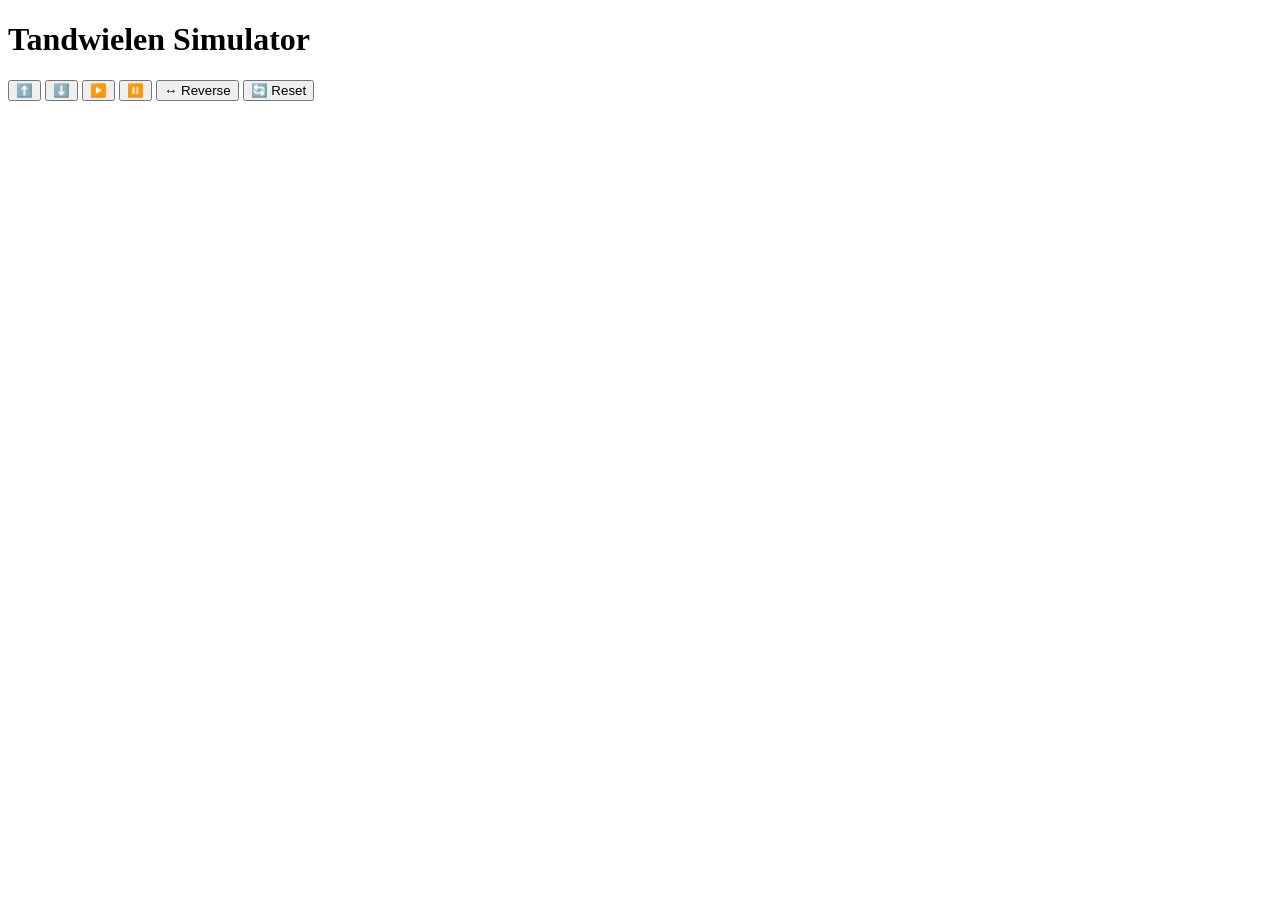
==== index.html @ b58ebbf1 "Opstart" ====
<!DOCTYPE html>
<html lang="nl">
<head>
    <meta charset="UTF-8">
    <meta name="viewport" content="width=device-width, initial-scale=1.0">
    <title>Tandwielen Simulator</title>
    <link rel="stylesheet" href="styles.css">
</head>
<body>
    <h1>Tandwielen Simulator</h1>
    
    <div class="controls">
        <button id="increaseSpeedButton">⬆️</button>
        <button id="decreaseSpeedButton">⬇️</button>
        <button id="startButton">▶️</button>
        <button id="stopButton">⏸️</button>
        <button id="reverseButton">↔️ Reverse</button>
        <button id="resetButton">🔄 Reset</button> <!-- Nieuwe resetknop -->
    </div>
    
    <div id="gear-container" class="gear-container"></div>
    
    <script src="script.js"></script>
</body>
</html>
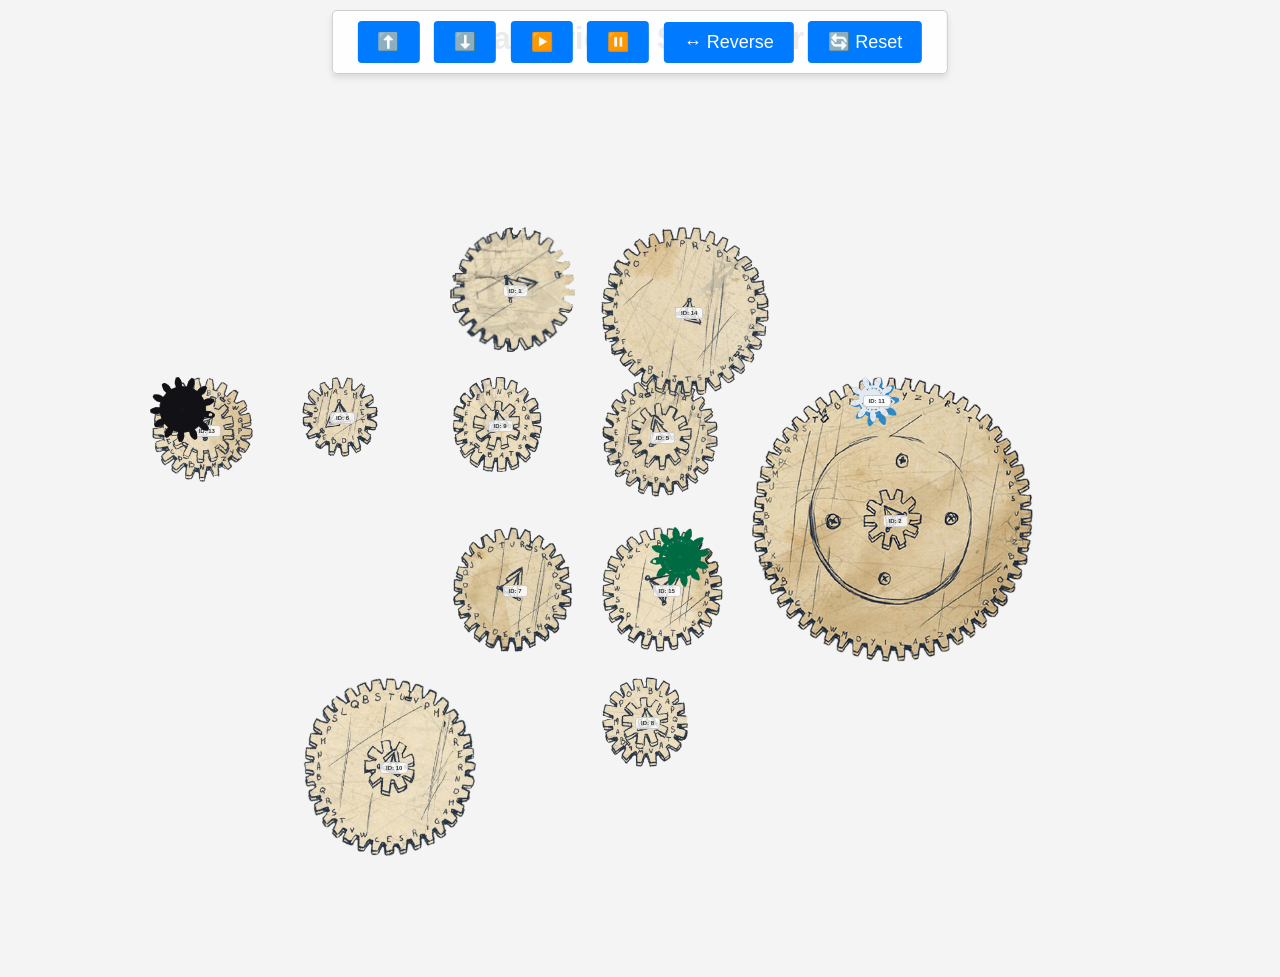
==== commit a3937217: "Update index.html" ====
--- a/index.html
+++ b/index.html
@@ -20,6 +20,6 @@
     
     <div id="gear-container" class="gear-container"></div>
     
-    <script src="script.js"></script>
+    <script src="script.js?V=1.0"></script>
 </body>
-</html>+</html>
--- a/styles.css
+++ b/styles.css
@@ -0,0 +1,92 @@
+/* Algemene styling */
+html, body {
+    font-family: Arial, sans-serif;
+    margin: 0;
+    padding: 0;
+    height: 100%;
+    background-color: #f4f4f4;
+}
+
+h1 {
+    margin: 20px 0;
+    text-align: center;
+    color: #333;
+}
+
+/* Tandwielen container */
+.gear-container {
+    position: relative;
+    width: 100%;
+    height: 100vh; /* Volledige hoogte van het scherm */
+    overflow: scroll;
+    background: url('images/background.png') no-repeat center center; /* Verwijderd '../' voor correct pad */
+    background-size: 72%; /* Schaal de afbeelding naar 70% van de containerbreedte */
+    box-sizing: border-box;
+}
+
+/* Bedieningselementen */
+.controls {
+    position: fixed;
+    top: 10px;
+    left: 50%;
+    transform: translateX(-50%);
+    z-index: 10;
+    background-color: rgba(255, 255, 255, 0.9);
+    border: 1px solid #ccc;
+    border-radius: 5px;
+    padding: 10px 20px;
+    box-shadow: 0 4px 6px rgba(0, 0, 0, 0.1);
+}
+
+button {
+    padding: 10px 20px;
+    font-size: 18px;
+    cursor: pointer;
+    margin: 0 5px;
+    border: none;
+    border-radius: 4px;
+    background-color: #007bff;
+    color: #fff;
+    transition: background-color 0.3s ease;
+}
+
+button:hover {
+    background-color: #0056b3;
+}
+
+/* Tandwielen styling */
+.gear {
+    position: absolute;
+    transform-origin: center center; /* Zet draaipunt in het midden */
+    background-color: transparent; /* Zorg dat er geen achtergrond is */
+    object-fit: contain; /* Zorgt dat de afbeelding correct wordt geschaald */
+}
+
+/* Labels boven tandwielen */
+.gear-label {
+    position: absolute;
+    font-size: 6px;
+    font-weight: bold;
+    background-color: rgba(255, 255, 255, 0.8); /* Transparante achtergrond */
+    padding: 2px 5px;
+    border: 1px solid #ccc;
+    border-radius: 3px;
+    pointer-events: none; /* Labels zijn niet interactief */
+    text-align: center;
+    color: #333;
+}
+
+/* Scrollbar stijl (optioneel, voor een modernere uitstraling) */
+.gear-container::-webkit-scrollbar {
+    width: 10px;
+    height: 10px;
+}
+
+.gear-container::-webkit-scrollbar-thumb {
+    background: #ccc;
+    border-radius: 5px;
+}
+
+.gear-container::-webkit-scrollbar-thumb:hover {
+    background: #aaa;
+}
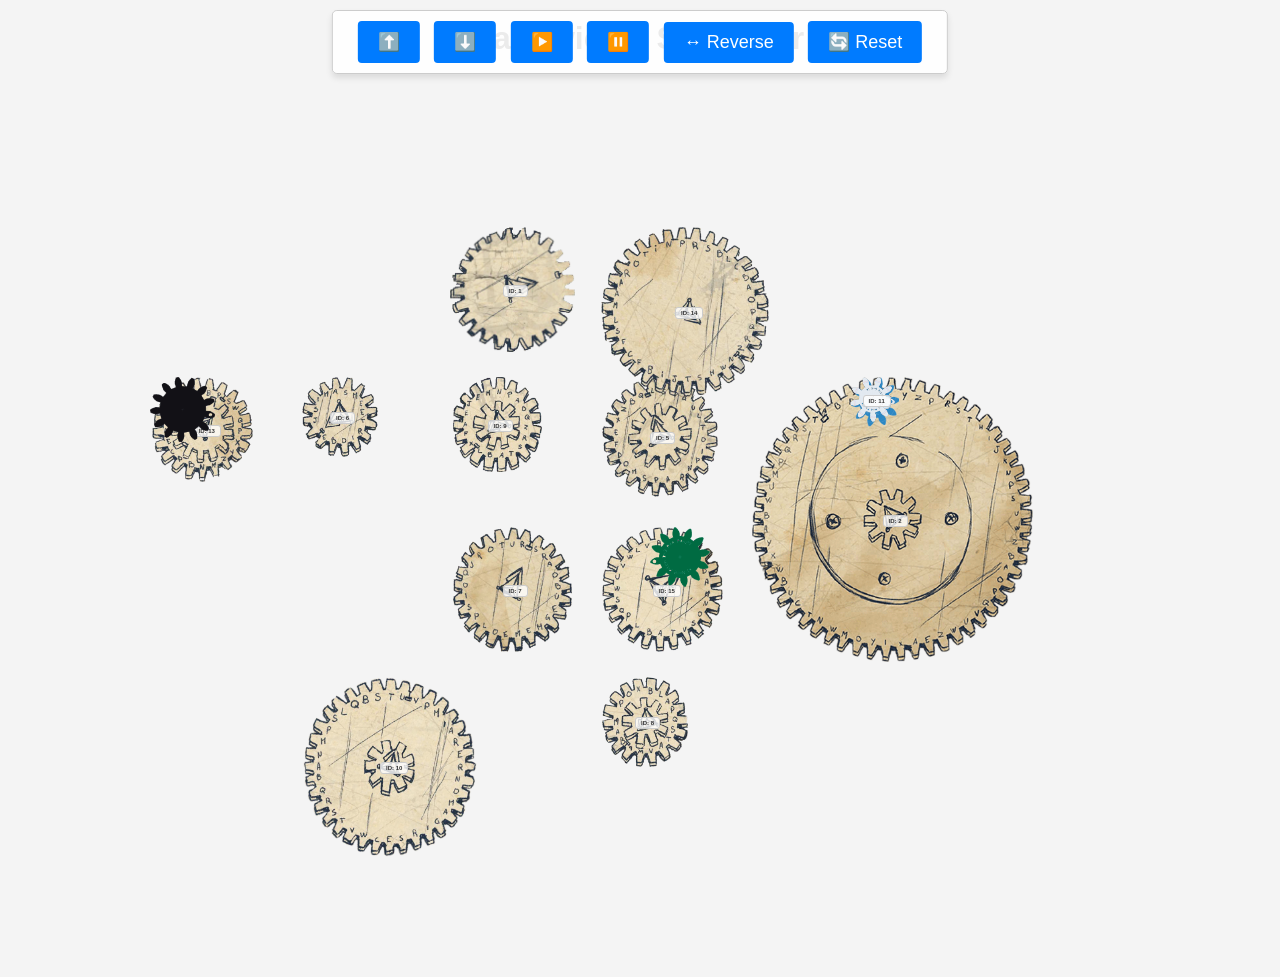
==== commit da39feed: "Update index.html" ====
--- a/index.html
+++ b/index.html
@@ -20,6 +20,6 @@
     
     <div id="gear-container" class="gear-container"></div>
     
-    <script src="script.js?V=1.0"></script>
+    <script src="script.js?V=1.2"></script>
 </body>
 </html>
--- a/styles.css
+++ b/styles.css
@@ -20,7 +20,7 @@
     height: 100vh; /* Volledige hoogte van het scherm */
     overflow: scroll;
     background: url('images/background.png') no-repeat center center; /* Verwijderd '../' voor correct pad */
-    background-size: 72%; /* Schaal de afbeelding naar 70% van de containerbreedte */
+    background-size: 50%; /* Schaal de afbeelding naar 70% van de containerbreedte */
     box-sizing: border-box;
 }
 
